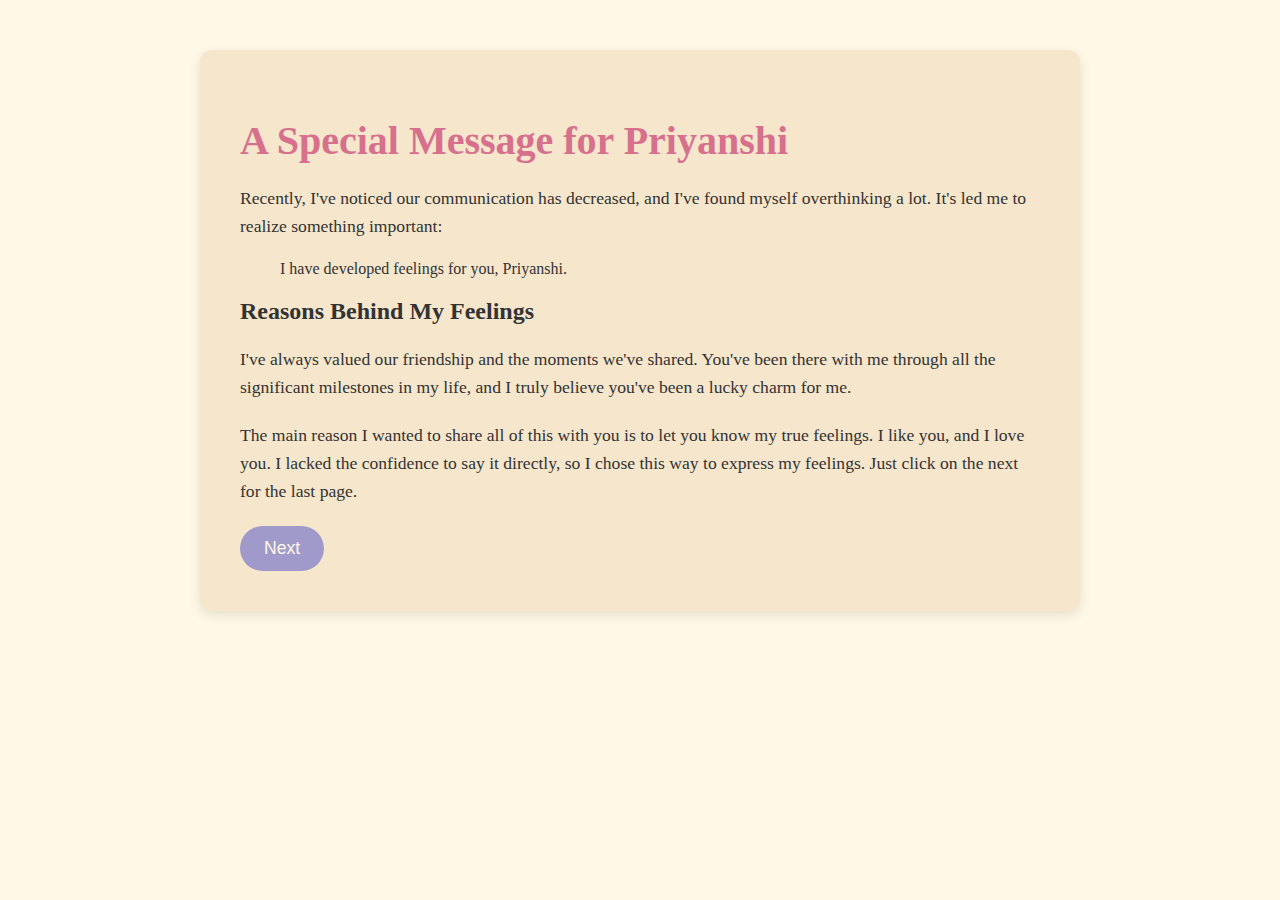
==== page2.html @ 74280066 "first commit" ====
<!DOCTYPE html>
<html lang="en">

<head>
    <meta charset="UTF-8">
    <meta name="viewport" content="width=device-width, initial-scale=1.0">
    <title>Page-02</title>
    <link rel="stylesheet" href="./css/style.css">
</head>

<body>

    <div class="container">
        <h1>A Special Message for Priyanshi</h1>

        <section class="message-section">
            <p>Recently, I've noticed our communication has decreased, and I've found myself overthinking a lot. It's led me to realize something important:</p>
            <blockquote class="quote">
                I have developed feelings for you, Priyanshi.
            </blockquote>
        </section>

        <section class="reasons-section">
            <h2>Reasons Behind My Feelings</h2>

            <p>I've always valued our friendship and the moments we've shared. You've been there with me through all the significant milestones in my life, and I truly believe you've been a lucky charm for me.</p>

            <p>The main reason I wanted to share all of this with you is to let you know my true feelings. I like you, and I love you. I lacked the confidence to say it directly, so I chose this way to express my feelings. Just click on the next for the last page.</p>
        </section>

        <button onclick="window.location.href='page3.html'">Next</button>
    </div>

</body>
<script src="./js/script.js"></script>

</html>
---- css/style.css ----
body {
    font-family: 'Georgia', serif;
    margin: 0;
    padding: 0;
    background-color: #FFF8E7; /* Ivory background */
    color: #333333; /* Charcoal Gray text color */
}

.container {
    max-width: 800px;
    margin: 50px auto;
    background-color: #F5E6CC; /* Creamy Beige background for container */
    padding: 40px;
    border-radius: 12px;
    box-shadow: 0 4px 12px rgba(0, 0, 0, 0.1); /* Soft shadow */
}

h1 {
    color: #D7708C; /* Deep Rose for headings */
    font-size: 2.5em;
    margin-bottom: 20px;
}

p {
    color: #333333; /* Charcoal Gray text color */
    font-size: 1.1em;
    line-height: 1.6;
    margin-bottom: 20px;
}

button {
    padding: 12px 24px;
    background-color: #A09ACB; /* Muted Lavender button color */
    color: #FFF8E7; /* Ivory text color for button */
    border: none;
    border-radius: 25px;
    cursor: pointer;
    font-size: 1.1em;
    transition: background-color 0.3s ease;
}

button:hover {
    background-color: #8E88B9; /* Darker Muted Lavender on hover */
}

/* Responsive design for smaller screens */
@media (max-width: 600px) {
    .container {
        padding: 30px;
    }

    h1 {
        font-size: 2em;
    }

    p {
        font-size: 1em;
    }

    button {
        padding: 10px 20px;
        font-size: 1em;
    }
}
body {
    font-family: 'Georgia', serif;
    margin: 0;
    padding: 0;
    background-color: #FFF8E7; /* Ivory background */
    color: #333333; /* Charcoal Gray text color */
}

.container {
    max-width: 800px;
    margin: 50px auto;
    background-color: #F5E6CC; /* Creamy Beige background for container */
    padding: 40px;
    border-radius: 12px;
    box-shadow: 0 4px 12px rgba(0, 0, 0, 0.1); /* Soft shadow */
}

h1 {
    color: #D7708C; /* Deep Rose for headings */
    font-size: 2.5em;
    margin-bottom: 20px;
}

p {
    color: #333333; /* Charcoal Gray text color */
    font-size: 1.1em;
    line-height: 1.6;
    margin-bottom: 20px;
}

button {
    padding: 12px 24px;
    background-color: #A09ACB; /* Muted Lavender button color */
    color: #FFF8E7; /* Ivory text color for button */
    border: none;
    border-radius: 25px;
    cursor: pointer;
    font-size: 1.1em;
    transition: background-color 0.3s ease;
}

button:hover {
    background-color: #8E88B9; /* Darker Muted Lavender on hover */
}

/* Responsive design for smaller screens */
@media (max-width: 600px) {
    .container {
        padding: 30px;
    }

    h1 {
        font-size: 2em;
    }

    p {
        font-size: 1em;
    }

    button {
        padding: 10px 20px;
        font-size: 1em;
    }
}
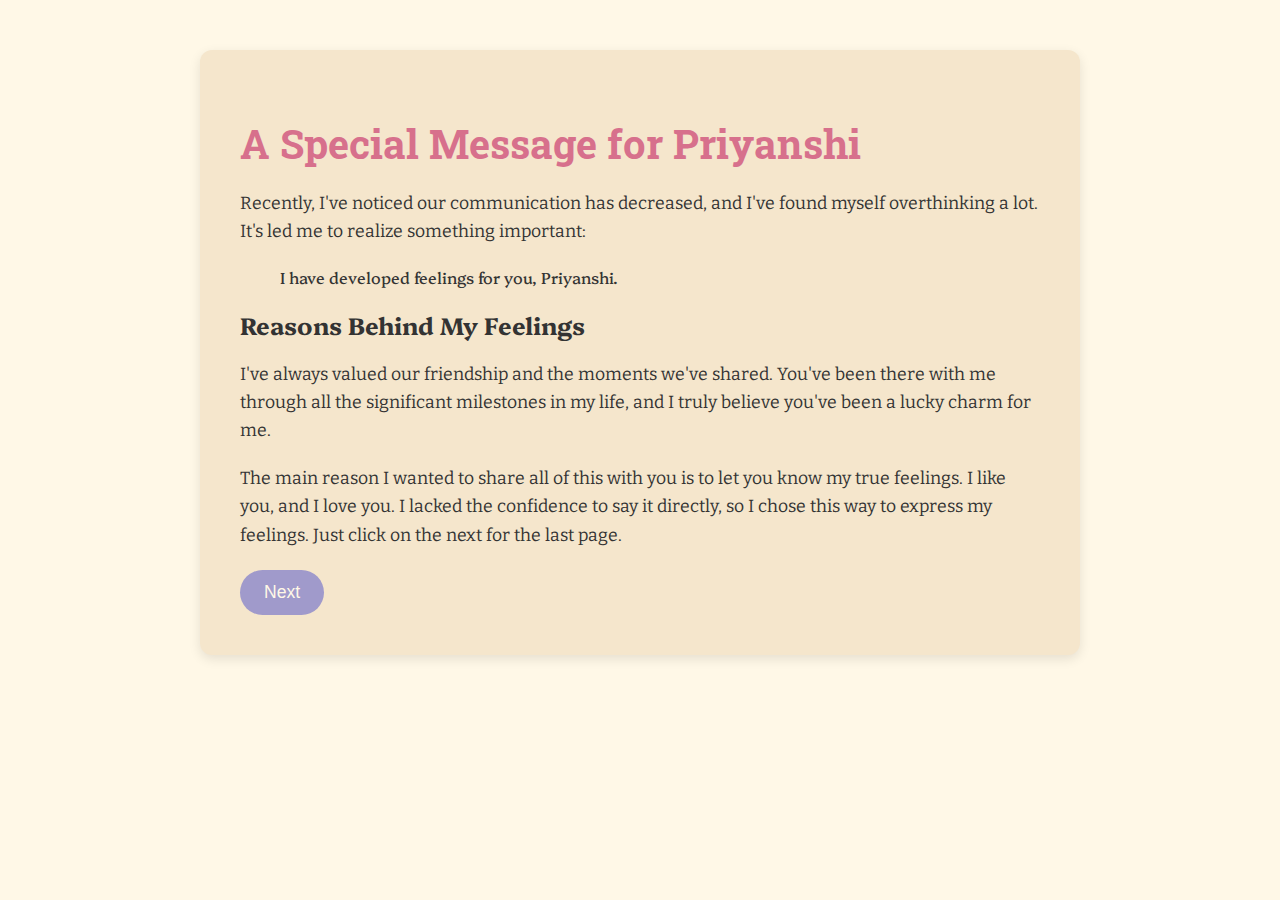
==== commit e6c05bfc: "dsds" ====
--- a/page2.html
+++ b/page2.html
@@ -6,6 +6,9 @@
     <meta name="viewport" content="width=device-width, initial-scale=1.0">
     <title>Page-02</title>
     <link rel="stylesheet" href="./css/style.css">
+    <link rel="preconnect" href="https://fonts.googleapis.com">
+<link rel="preconnect" href="https://fonts.gstatic.com" crossorigin>
+<link href="https://fonts.googleapis.com/css2?family=Bitter:ital,wght@0,100..900;1,100..900&family=Platypi:ital,wght@0,300..800;1,300..800&family=Roboto+Slab:wght@100..900&display=swap" rel="stylesheet">
 </head>
 
 <body>
--- a/css/style.css
+++ b/css/style.css
@@ -1,5 +1,5 @@
 body {
-    font-family: 'Georgia', serif;
+    font-family: 'Platypi', serif;
     margin: 0;
     padding: 0;
     background-color: #FFF8E7; /* Ivory background */
@@ -16,12 +16,14 @@
 }
 
 h1 {
+    font-family: 'Roboto Slab', serif;
     color: #D7708C; /* Deep Rose for headings */
     font-size: 2.5em;
     margin-bottom: 20px;
 }
 
 p {
+    font-family: 'Bitter', serif;
     color: #333333; /* Charcoal Gray text color */
     font-size: 1.1em;
     line-height: 1.6;
@@ -62,67 +64,3 @@
         font-size: 1em;
     }
 }
-body {
-    font-family: 'Georgia', serif;
-    margin: 0;
-    padding: 0;
-    background-color: #FFF8E7; /* Ivory background */
-    color: #333333; /* Charcoal Gray text color */
-}
-
-.container {
-    max-width: 800px;
-    margin: 50px auto;
-    background-color: #F5E6CC; /* Creamy Beige background for container */
-    padding: 40px;
-    border-radius: 12px;
-    box-shadow: 0 4px 12px rgba(0, 0, 0, 0.1); /* Soft shadow */
-}
-
-h1 {
-    color: #D7708C; /* Deep Rose for headings */
-    font-size: 2.5em;
-    margin-bottom: 20px;
-}
-
-p {
-    color: #333333; /* Charcoal Gray text color */
-    font-size: 1.1em;
-    line-height: 1.6;
-    margin-bottom: 20px;
-}
-
-button {
-    padding: 12px 24px;
-    background-color: #A09ACB; /* Muted Lavender button color */
-    color: #FFF8E7; /* Ivory text color for button */
-    border: none;
-    border-radius: 25px;
-    cursor: pointer;
-    font-size: 1.1em;
-    transition: background-color 0.3s ease;
-}
-
-button:hover {
-    background-color: #8E88B9; /* Darker Muted Lavender on hover */
-}
-
-/* Responsive design for smaller screens */
-@media (max-width: 600px) {
-    .container {
-        padding: 30px;
-    }
-
-    h1 {
-        font-size: 2em;
-    }
-
-    p {
-        font-size: 1em;
-    }
-
-    button {
-        padding: 10px 20px;
-        font-size: 1em;
-    }
-}
